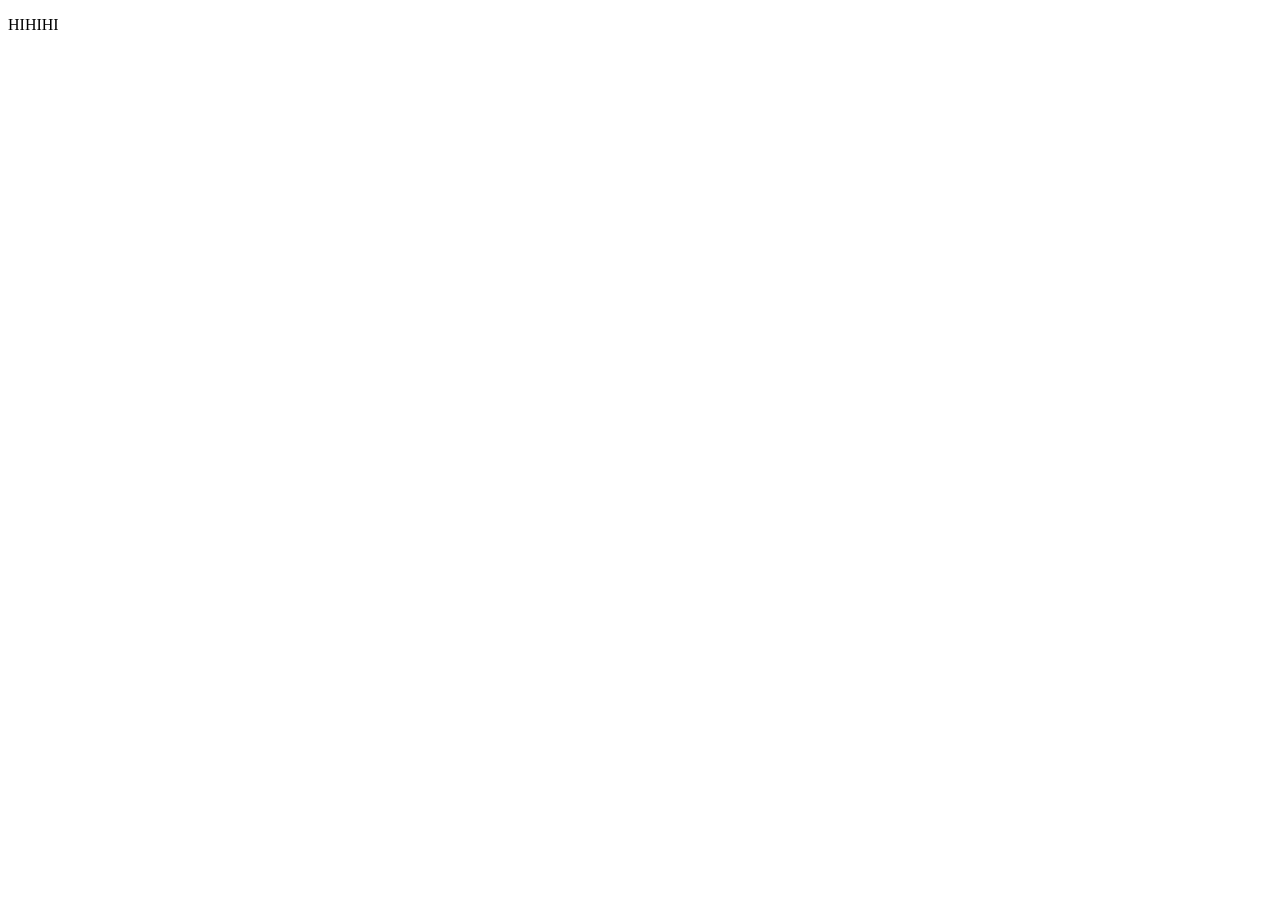
==== index.html @ 41499c8e "Add files via upload" ====
<!DOCTYPE html>
<html lang="en">
<head>
    <meta charset="UTF-8">
    <meta name="viewport" content="width=device-width, initial-scale=1.0">
    <title>Document</title>
</head>
<body>
    <p>HIHIHI</p>
</body>
</html>
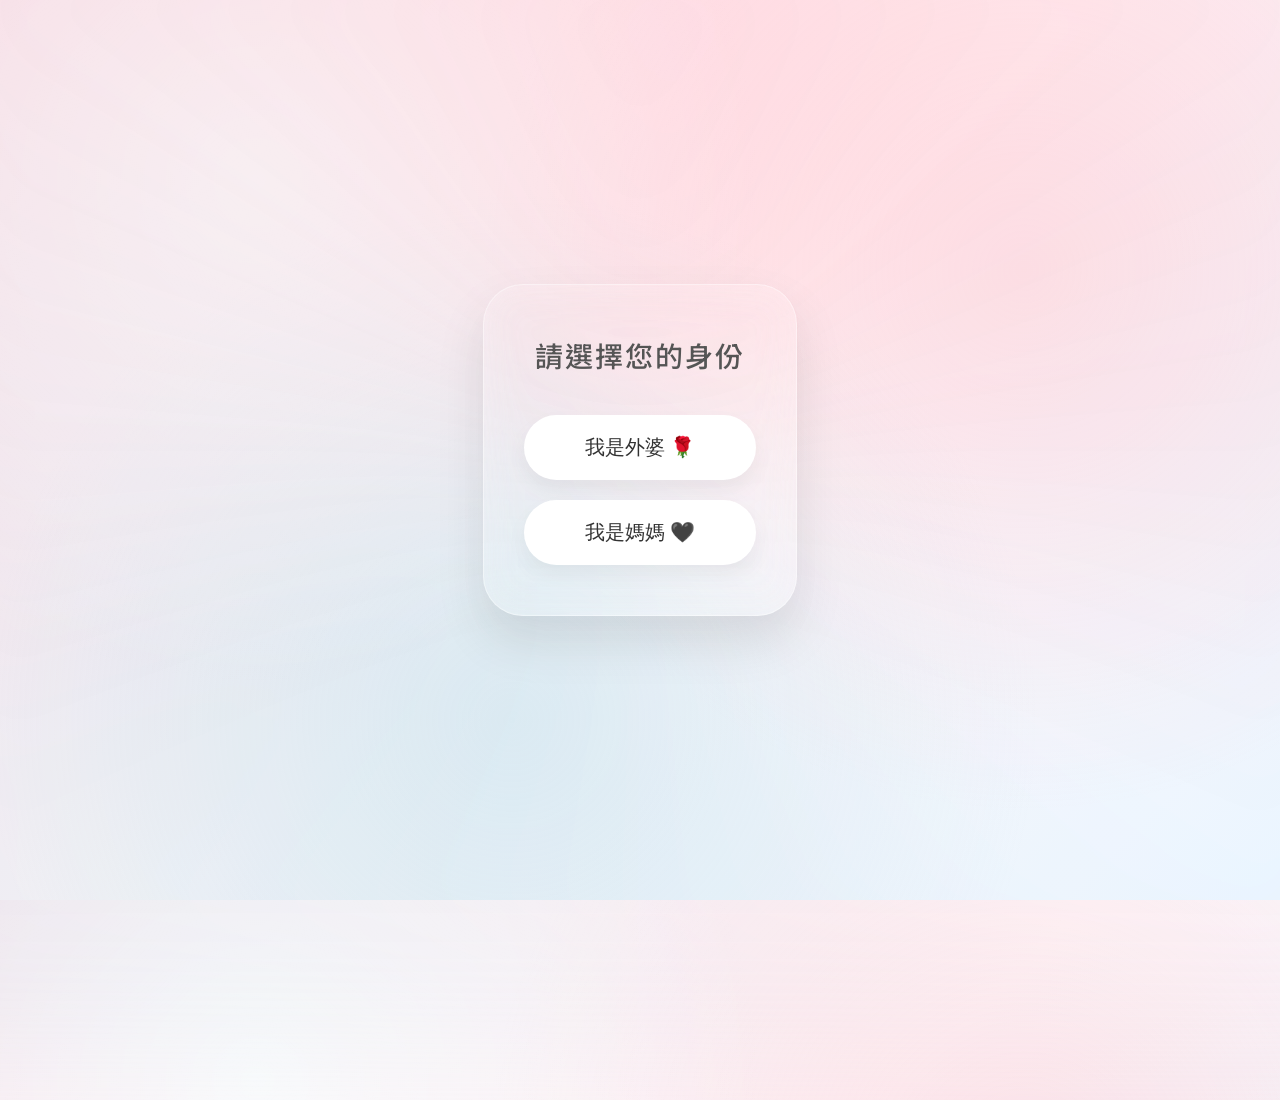
==== commit 302c3f7a: "Add files via upload" ====
--- a/index.html
+++ b/index.html
@@ -1,11 +1,188 @@
 <!DOCTYPE html>
-<html lang="en">
+<html lang="zh-TW">
 <head>
     <meta charset="UTF-8">
     <meta name="viewport" content="width=device-width, initial-scale=1.0">
-    <title>Document</title>
+    <title>母親節專屬驚喜</title>
+    <link href="https://fonts.googleapis.com/css2?family=Noto+Sans+TC:wght@300;400;500;700&display=swap" rel="stylesheet">
+    <style>
+        /* ===== 基礎設定與進場動畫 ===== */
+        * {
+            margin: 0;
+            padding: 0;
+            box-sizing: border-box;
+        }
+
+        @keyframes pageFadeIn {
+            from { opacity: 0; transform: translateY(10px); }
+            to { opacity: 1; transform: translateY(0); }
+        }
+
+        body {
+            height: 100vh;
+            overflow: hidden;
+            display: flex;
+            justify-content: center;
+            align-items: center;
+            font-family: 'Noto Sans TC', sans-serif;
+            animation: pageFadeIn 1s ease-out forwards;
+            
+            /* 與主頁一致的夢幻背景 */
+            background: 
+                radial-gradient(circle at 20% 20%, rgba(255,255,255,.9), transparent 40%),
+                radial-gradient(circle at 80% 30%, rgba(255,182,193,.35), transparent 45%),
+                radial-gradient(circle at 40% 80%, rgba(173,216,230,.35), transparent 50%),
+                linear-gradient(135deg, #ffe4ec, #fff7fa, #e6f3ff);
+        }
+
+        /* ===== 背景流動光影 ===== */
+        body::before {
+            content: "";
+            position: absolute;
+            inset: -200px;
+            background: conic-gradient(
+                from 0deg,
+                rgba(255,182,193,0.3),
+                rgba(255,255,255,0.2),
+                rgba(173,216,230,0.2),
+                rgba(255,182,193,0.3)
+            );
+            filter: blur(90px);
+            animation: spin 20s linear infinite;
+            z-index: 0;
+        }
+
+        @keyframes spin {
+            from { transform: rotate(0deg); }
+            to { transform: rotate(360deg); }
+        }
+
+        /* ===== 登入容器 ===== */
+        .login-container {
+            position: relative;
+            z-index: 10;
+            text-align: center;
+            padding: 50px 40px;
+            background: rgba(255, 255, 255, 0.25);
+            backdrop-filter: blur(20px);
+            -webkit-backdrop-filter: blur(20px);
+            border-radius: 40px;
+            border: 1px solid rgba(255, 255, 255, 0.4);
+            box-shadow: 0 25px 50px rgba(0, 0, 0, 0.1);
+        }
+
+        h1 {
+            color: #555; /* 使用深灰色，質感更好 */
+            font-size: 28px;
+            margin-bottom: 40px;
+            letter-spacing: 2px;
+            font-weight: 500;
+        }
+
+        /* ===== 華麗按鈕組 ===== */
+        .btn-group {
+            display: flex;
+            flex-direction: column;
+            gap: 20px;
+        }
+
+        .btn {
+            position: relative;
+            padding: 18px 60px;
+            font-size: 20px;
+            font-weight: 500;
+            border: none;
+            border-radius: 999px;
+            cursor: pointer;
+            transition: all 0.4s cubic-bezier(0.175, 0.885, 0.32, 1.275);
+            overflow: hidden;
+            background: white;
+            color: #333; /* 按鈕文字黑色/深灰 */
+            box-shadow: 0 10px 20px rgba(0, 0, 0, 0.05);
+            border: 1px solid rgba(255, 255, 255, 0.8);
+        }
+
+        /* 按鈕內的動態漸層 */
+        .btn::before {
+            content: "";
+            position: absolute;
+            top: 0;
+            left: -100%;
+            width: 100%;
+            height: 100%;
+            background: linear-gradient(
+                90deg,
+                transparent,
+                rgba(255, 182, 193, 0.4),
+                transparent
+            );
+            transition: 0.5s;
+        }
+
+        .btn:hover {
+            transform: translateY(-5px) scale(1.05);
+            box-shadow: 0 15px 30px rgba(255, 182, 193, 0.4);
+            color: #d96c87; /* 懸停時變色 */
+        }
+
+        .btn:hover::before {
+            left: 100%;
+        }
+
+        /* 外婆按鈕專屬色（玫瑰粉） */
+        .btn-grandma:hover {
+            border-color: #ffb6c1;
+        }
+
+        /* 媽媽按鈕專屬色（酷洛米紫/灰） */
+        .btn-mom:hover {
+            border-color: #b19cd9;
+        }
+
+        /* 離場動畫層 */
+        .transition-overlay {
+            position: fixed;
+            inset: 0;
+            background: white;
+            opacity: 0;
+            pointer-events: none;
+            z-index: 9999;
+            transition: 0.6s ease;
+        }
+
+        .transition-overlay.active {
+            opacity: 1;
+        }
+    </style>
 </head>
 <body>
-    <p>HIHIHI</p>
+
+    <div class="transition-overlay" id="overlay"></div>
+
+    <div class="login-container">
+        <h1>請選擇您的身份</h1>
+        <div class="btn-group">
+            <button onclick="selectUser('grandma')" class="btn btn-grandma">我是外婆 🌹</button>
+            <button onclick="selectUser('mom')" class="btn btn-mom">我是媽媽 🖤</button>
+        </div>
+    </div>
+
+    <script>
+        function selectUser(user) {
+            const overlay = document.getElementById('overlay');
+            localStorage.setItem('userRole', user);
+            
+            // 觸發離場視覺效果
+            overlay.classList.add('active');
+            document.querySelector('.login-container').style.transform = 'scale(0.9)';
+            document.querySelector('.login-container').style.opacity = '0';
+            document.querySelector('.login-container').style.transition = '0.6s';
+
+            // 延遲跳轉確保動畫跑完
+            setTimeout(() => {
+                window.location.href = 'splash.html';
+            }, 600);
+        }
+    </script>
 </body>
 </html>
